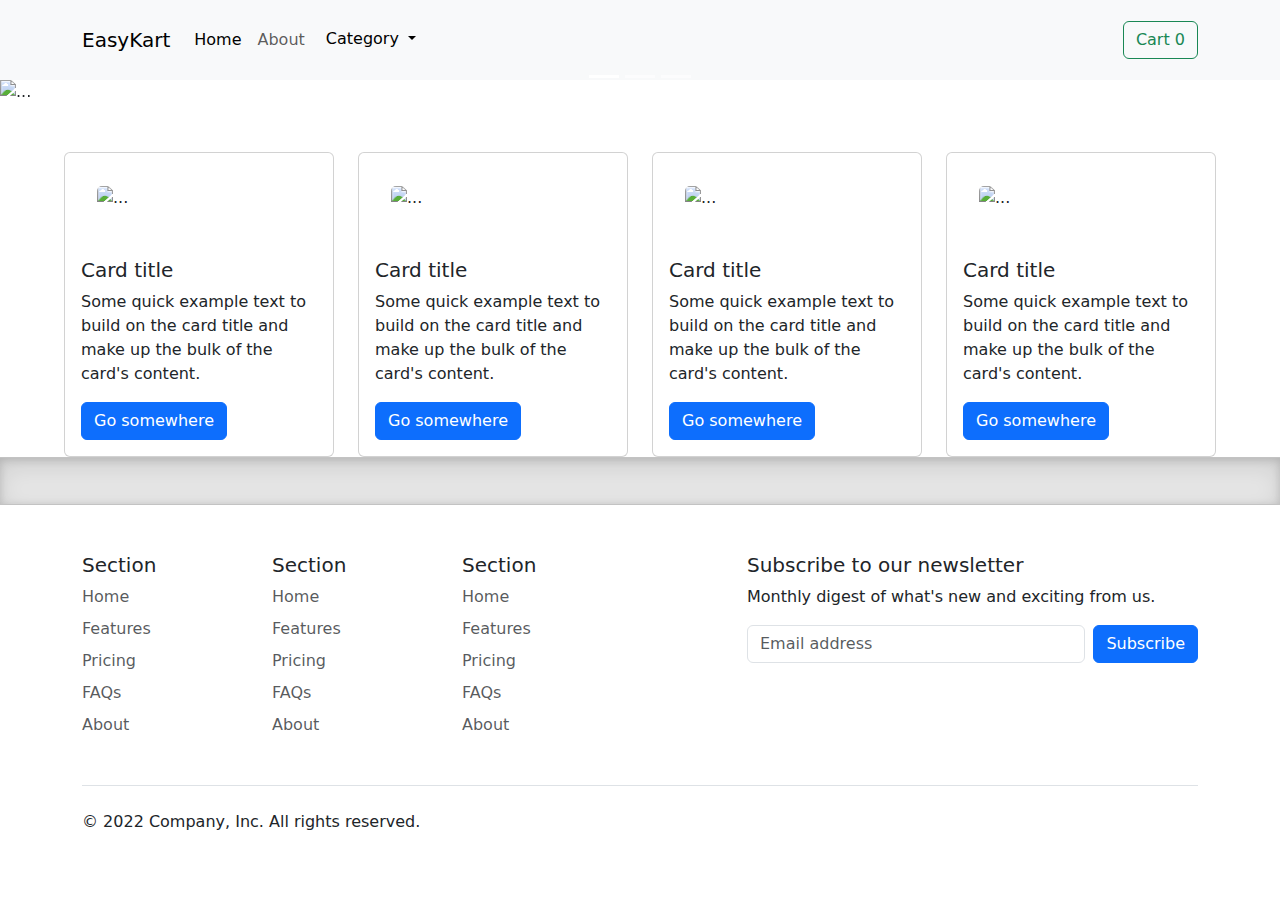
==== eCommerce.html @ ba72e535 "completed with basic landing page" ====
<!DOCTYPE html>
<html lang="en">
<head>
    <meta charset="UTF-8">
    <meta name="viewport" content="width=device-width, initial-scale=1.0">
    <title>Document</title>
    <link rel="stylesheet" href="https://cdn.jsdelivr.net/npm/bootstrap@5.3.2/dist/css/bootstrap.min.css">
</head>
<style>
  .b-example-divider {
    height: 3rem;
    background-color: rgba(0, 0, 0, .1);
    border: solid rgba(0, 0, 0, .15);
    border-width: 1px 0;
    box-shadow: inset 0 0.5em 1.5em rgba(0, 0, 0, .1), inset 0 0.125em 0.5em rgba(0, 0, 0, .15);
}

.b-custom-divider{
  height: 3rem;
    background-color: white;
    border: solid white;
}

.img-container{
  padding: 2rem;
}
.img-container img{
  width: 100%;
 

}
</style>
<body style="margin: 0;">

 
        <!--navbar-->
        <nav class="navbar navbar-expand-lg bg-body-tertiary" style="height: 5em;">
            <div class="container">
              <a class="navbar-brand" href="#">EasyKart</a>
              <button class="navbar-toggler" type="button" data-bs-toggle="collapse" data-bs-target="#navbarSupportedContent" aria-controls="navbarSupportedContent" aria-expanded="false" aria-label="Toggle navigation">
                <span class="navbar-toggler-icon"></span>
              </button>
              <div class="collapse navbar-collapse" id="navbarSupportedContent">
                <ul class="navbar-nav me-auto mb-2 mb-lg-0">
                  <li class="nav-item">
                    <a class="nav-link active" aria-current="page" href="#">Home</a>
                  </li>
                  <li class="nav-item">
                    <a class="nav-link" href="#">About</a>
                  </li>
                  <li>
                    <div class="dropdown">
                      <button class="btn btn-light dropdown-toggle" type="button" data-bs-toggle="dropdown" aria-expanded="false">
                        Category
                      </button>
                      <ul  class="dropdown-menu">
                        <li><a class="dropdown-item" href="#">Electronics</a></li>
                        <li><a class="dropdown-item" href="#">Kitchenware</a></li>
                        <li><a class="dropdown-item" href="#">Something else here</a></li>
                      </ul>
                    </div>
                  </li>
                </ul>
                <form class="d-flex" role="search">
                  <button class="btn btn-outline-success" type="submit">Cart <span>0</span></button>
                </form>
              </div>
            </div>
        </nav>

        <!--Carosal-->
   
        <div id="carouselExampleAutoplaying" class="carousel slide" data-bs-ride="carousel">
          <div class="carousel-indicators">
            <button type="button" data-bs-target="#carouselExampleIndicators" data-bs-slide-to="0" class="active" aria-current="true" aria-label="Slide 1"></button>
            <button type="button" data-bs-target="#carouselExampleIndicators" data-bs-slide-to="1" aria-label="Slide 2"></button>
            <button type="button" data-bs-target="#carouselExampleIndicators" data-bs-slide-to="2" aria-label="Slide 3"></button>
          </div>
          <div class="carousel-inner">
            <div class="carousel-item active">
              <img src="https://rukminim1.flixcart.com/fk-p-flap/1600/270/image/624b9fbe6a12cfd0.jpg?q=20" class="d-block w-100" alt="...">
            </div>
            <div class="carousel-item">
              <img src="https://rukminim1.flixcart.com/fk-p-flap/1600/270/image/4cd6690ef44564f3.jpg?q=20" class="d-block w-100" alt="...">
            </div>
            <div class="carousel-item">
              <img src="https://rukminim1.flixcart.com/fk-p-flap/1600/270/image/a787505b979e7579.jpg?q=20" class="d-block w-100" alt="...">
            </div>
          </div>

        </div>

        <!--Cards-->
        <div class="" style="width: 90vw; margin: auto;" >

        <div class="b-custom-divider"></div>

    

          <div class="row ">
            <div class="col-sm-12 col-md-6 col-lg-3  d-flex justify-content-center">
              <div class="card" style="width: 18rem;">
                <div class="img-container">
                  <img src="e75ddbda351d44e24b6b8099fa200aad.jpg" class="card-img-top" alt="...">
                </div>
                <div class="card-body" style="display: flex; flex-direction: column; align-items: flex-start; justify-content: center; ">
                  <h5 class="card-title">Card title</h5>
                  <p class="card-text">Some quick example text to build on the card title and make up the bulk of the card's content.</p>
                  <a href="#" class="btn btn-primary">Go somewhere</a>
                </div>
              </div>
            </div>
            <div class="col-sm-12 col-md-6 col-lg-3 d-flex justify-content-center">
              <div class="card" style="width: 18rem; ">
                <div class="img-container">
                  <img src="Vivo-Y56-Mobile-Phone-493665033-i-2-1200Wx1200H.jpeg" class="card-img-top" alt="..." style="height: 270px;">
                </div>
                <div class="card-body"  style="display: flex; flex-direction: column; align-items: flex-start; justify-content: center;">
                  <h5 class="card-title">Card title</h5>
                  <p class="card-text">Some quick example text to build on the card title and make up the bulk of the card's content.</p>
                  <a href="#" class="btn btn-primary">Go somewhere</a>
                </div>
              </div>
            </div>
            <div class="col-sm-12 col-md-6 col-lg-3 d-flex justify-content-center">
              <div class="card" style="width: 18rem;">
                <div class="img-container">
                  <img src="bsJ2hNrF.jpg" class="card-img-top" alt="...">
                </div>
                <div class="card-body"  style="display: flex; flex-direction: column; align-items: flex-start; justify-content: center; ">
                  <h5 class="card-title">Card title</h5>
                  <p class="card-text">Some quick example text to build on the card title and make up the bulk of the card's content.</p>
                  <a href="#" class="btn btn-primary">Go somewhere</a>
                </div>
              </div>
            </div>
            <div class="col-sm-12 col-md-6 col-lg-3 d-flex justify-content-center">
              <div class="card" style="width: 18rem;  ">
                <div class="img-container">
                  <img src="bsJ2hNrF.jpg" class="card-img-top" alt="...">
                </div>
                <div class="card-body"  style="display: flex; flex-direction: column; align-items: flex-start; justify-content: center; ">
                  <h5 class="card-title">Card title</h5>
                  <p class="card-text">Some quick example text to build on the card title and make up the bulk of the card's content.</p>
                  <a href="#" class="btn btn-primary">Go somewhere</a>
                </div>
              </div>
            </div>
       
        </div>
        
        
      </div>
      </div>
      <!--footer-->
      
      <div class="b-example-divider"></div>
      <div class="container" style="position: relative; bottom: 0px; width: 100vw; margin: auto;">
        <footer class="py-5" style="padding-bottom: 0!important;">
          <div class="row">
      <div class="col-6 col-md-2 mb-3">
        <h5>Section</h5>
        <ul class="nav flex-column">
          <li class="nav-item mb-2"><a href="#" class="nav-link p-0 text-muted">Home</a></li>
          <li class="nav-item mb-2"><a href="#" class="nav-link p-0 text-muted">Features</a></li>
          <li class="nav-item mb-2"><a href="#" class="nav-link p-0 text-muted">Pricing</a></li>
          <li class="nav-item mb-2"><a href="#" class="nav-link p-0 text-muted">FAQs</a></li>
          <li class="nav-item mb-2"><a href="#" class="nav-link p-0 text-muted">About</a></li>
        </ul>
      </div>

      <div class="col-6 col-md-2 mb-3">
        <h5>Section</h5>
        <ul class="nav flex-column">
          <li class="nav-item mb-2"><a href="#" class="nav-link p-0 text-muted">Home</a></li>
          <li class="nav-item mb-2"><a href="#" class="nav-link p-0 text-muted">Features</a></li>
          <li class="nav-item mb-2"><a href="#" class="nav-link p-0 text-muted">Pricing</a></li>
          <li class="nav-item mb-2"><a href="#" class="nav-link p-0 text-muted">FAQs</a></li>
          <li class="nav-item mb-2"><a href="#" class="nav-link p-0 text-muted">About</a></li>
        </ul>
      </div>

      <div class="col-6 col-md-2 mb-3">
        <h5>Section</h5>
        <ul class="nav flex-column">
          <li class="nav-item mb-2"><a href="#" class="nav-link p-0 text-muted">Home</a></li>
          <li class="nav-item mb-2"><a href="#" class="nav-link p-0 text-muted">Features</a></li>
          <li class="nav-item mb-2"><a href="#" class="nav-link p-0 text-muted">Pricing</a></li>
          <li class="nav-item mb-2"><a href="#" class="nav-link p-0 text-muted">FAQs</a></li>
          <li class="nav-item mb-2"><a href="#" class="nav-link p-0 text-muted">About</a></li>
        </ul>
      </div>

      <div class="col-md-5 offset-md-1 mb-3">
        <form>
          <h5>Subscribe to our newsletter</h5>
          <p>Monthly digest of what's new and exciting from us.</p>
          <div class="d-flex flex-column flex-sm-row w-100 gap-2">
            <label for="newsletter1" class="visually-hidden">Email address</label>
            <input id="newsletter1" type="text" class="form-control" placeholder="Email address">
            <button class="btn btn-primary" type="button">Subscribe</button>
          </div>
        </form>
      </div>
    </div>

    <div class="d-flex flex-column flex-sm-row justify-content-between py-4 my-4 border-top">
      <p>&copy; 2022 Company, Inc. All rights reserved.</p>
      <ul class="list-unstyled d-flex">
        <li class="ms-3"><a class="link-dark" href="#"><svg class="bi" width="24" height="24"><use xlink:href="#twitter"/></svg></a></li>
        <li class="ms-3"><a class="link-dark" href="#"><svg class="bi" width="24" height="24"><use xlink:href="#instagram"/></svg></a></li>
        <li class="ms-3"><a class="link-dark" href="#"><svg class="bi" width="24" height="24"><use xlink:href="#facebook"/></svg></a></li>
      </ul>
    </div>
  </footer>
  </div>
</div>


  
    
    <script src="https://cdn.jsdelivr.net/npm/bootstrap@5.3.2/dist/js/bootstrap.bundle.min.js"></script>
</body>
</html>
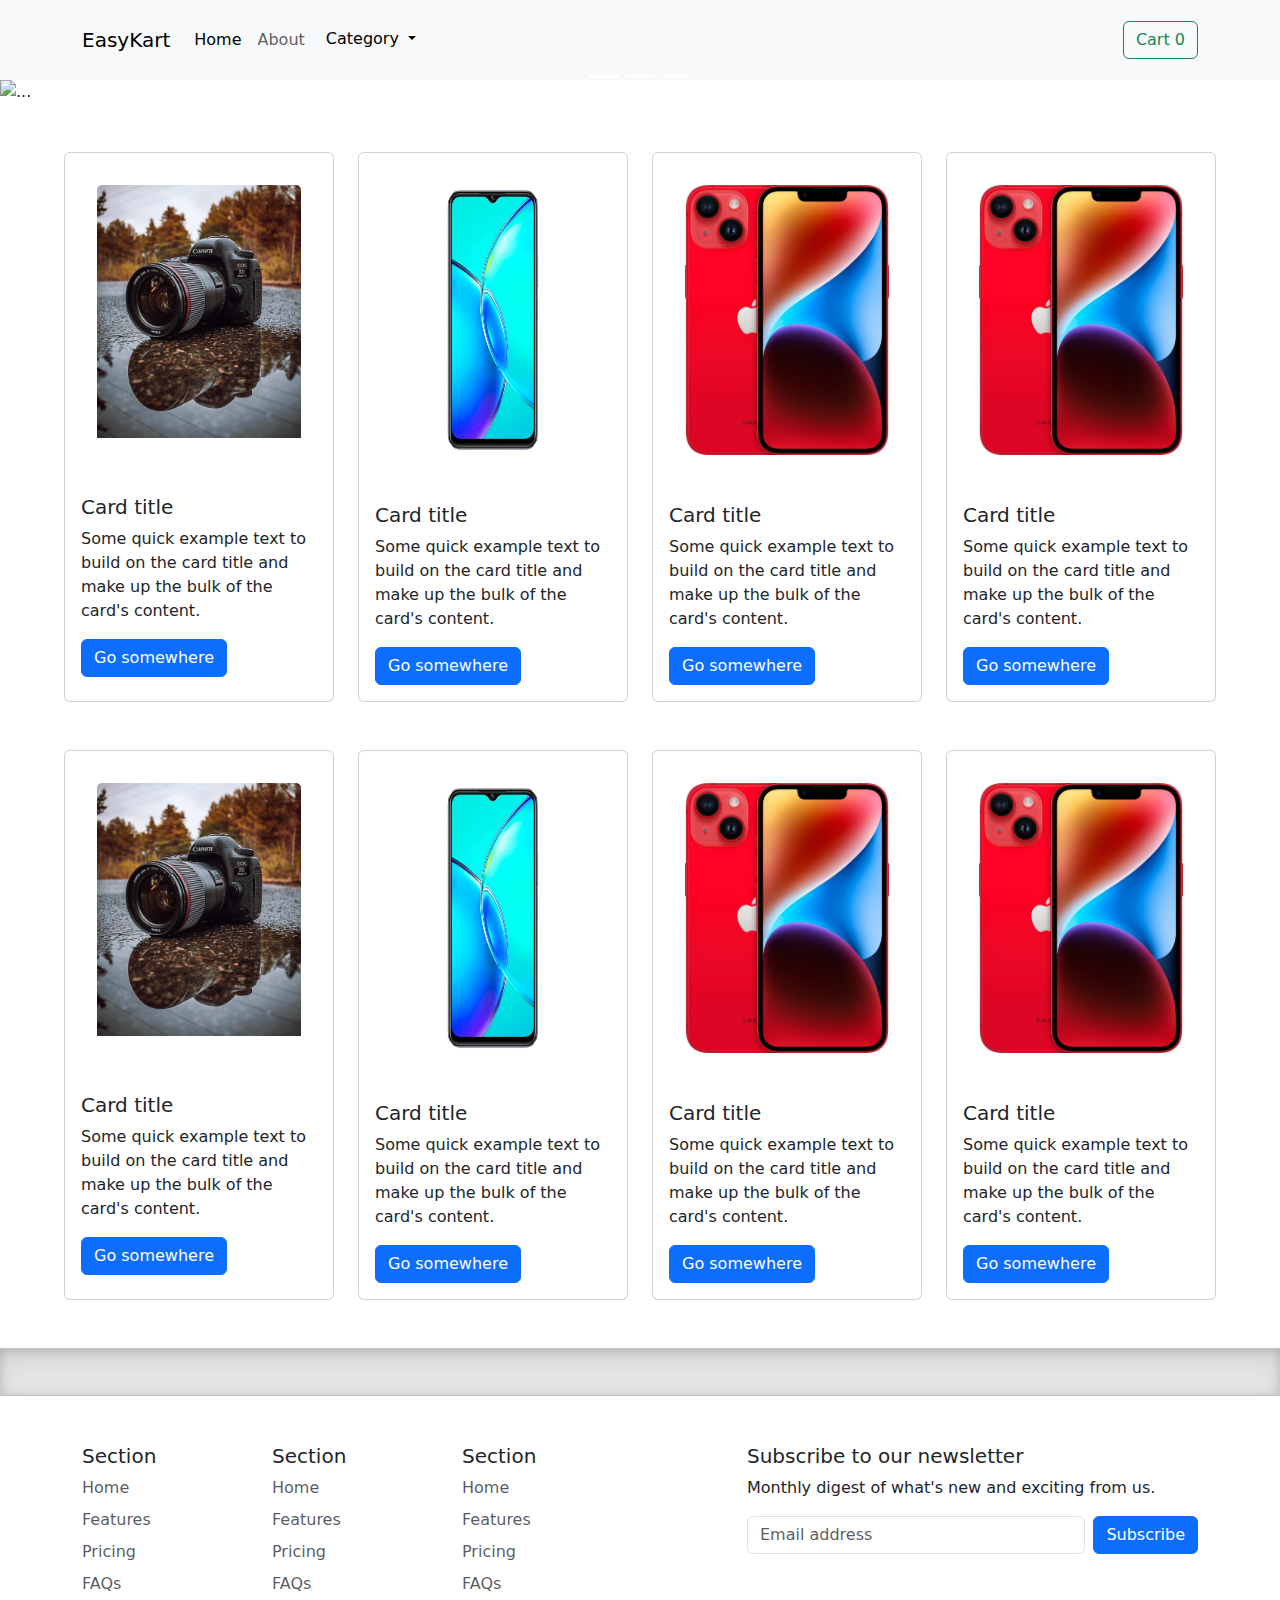
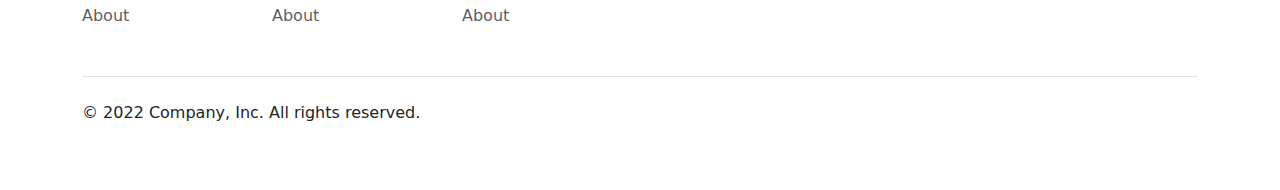
==== commit 4937b016: "done with minor changes" ====
--- a/eCommerce.html
+++ b/eCommerce.html
@@ -26,8 +26,11 @@
 }
 .img-container img{
   width: 100%;
- 
-
+}
+@media  (max-width : 920px){
+  .product{
+    margin-bottom: 1rem;
+  }
 }
 </style>
 <body style="margin: 0;">
@@ -94,14 +97,11 @@
         <div class="" style="width: 90vw; margin: auto;" >
 
         <div class="b-custom-divider"></div>
-
-    
-
           <div class="row ">
-            <div class="col-sm-12 col-md-6 col-lg-3  d-flex justify-content-center">
+            <div class="col-sm-12 col-md-6 col-lg-3  d-flex justify-content-center product">
               <div class="card" style="width: 18rem;">
                 <div class="img-container">
-                  <img src="e75ddbda351d44e24b6b8099fa200aad.jpg" class="card-img-top" alt="...">
+                  <img src="images/e75ddbda351d44e24b6b8099fa200aad.jpg" class="card-img-top" alt="...">
                 </div>
                 <div class="card-body" style="display: flex; flex-direction: column; align-items: flex-start; justify-content: center; ">
                   <h5 class="card-title">Card title</h5>
@@ -110,10 +110,10 @@
                 </div>
               </div>
             </div>
-            <div class="col-sm-12 col-md-6 col-lg-3 d-flex justify-content-center">
+            <div class="col-sm-12 col-md-6 col-lg-3 d-flex justify-content-center product">
               <div class="card" style="width: 18rem; ">
                 <div class="img-container">
-                  <img src="Vivo-Y56-Mobile-Phone-493665033-i-2-1200Wx1200H.jpeg" class="card-img-top" alt="..." style="height: 270px;">
+                  <img src="images/Vivo-Y56-Mobile-Phone-493665033-i-2-1200Wx1200H.jpeg" class="card-img-top" alt="..." style="height: 270px;">
                 </div>
                 <div class="card-body"  style="display: flex; flex-direction: column; align-items: flex-start; justify-content: center;">
                   <h5 class="card-title">Card title</h5>
@@ -122,10 +122,10 @@
                 </div>
               </div>
             </div>
-            <div class="col-sm-12 col-md-6 col-lg-3 d-flex justify-content-center">
+            <div class="col-sm-12 col-md-6 col-lg-3 d-flex justify-content-center product">
               <div class="card" style="width: 18rem;">
                 <div class="img-container">
-                  <img src="bsJ2hNrF.jpg" class="card-img-top" alt="...">
+                  <img src="images/bsJ2hNrF.jpg" class="card-img-top" alt="...">
                 </div>
                 <div class="card-body"  style="display: flex; flex-direction: column; align-items: flex-start; justify-content: center; ">
                   <h5 class="card-title">Card title</h5>
@@ -134,10 +134,10 @@
                 </div>
               </div>
             </div>
-            <div class="col-sm-12 col-md-6 col-lg-3 d-flex justify-content-center">
+            <div class="col-sm-12 col-md-6 col-lg-3 d-flex justify-content-center product">
               <div class="card" style="width: 18rem;  ">
                 <div class="img-container">
-                  <img src="bsJ2hNrF.jpg" class="card-img-top" alt="...">
+                  <img src="images/bsJ2hNrF.jpg" class="card-img-top" alt="...">
                 </div>
                 <div class="card-body"  style="display: flex; flex-direction: column; align-items: flex-start; justify-content: center; ">
                   <h5 class="card-title">Card title</h5>
@@ -148,7 +148,59 @@
             </div>
        
         </div>
-        
+        <div class="b-custom-divider"></div>
+        <div class="row ">
+          <div class="col-sm-12 col-md-6 col-lg-3  d-flex justify-content-center product">
+            <div class="card" style="width: 18rem;">
+              <div class="img-container">
+                <img src="images/e75ddbda351d44e24b6b8099fa200aad.jpg" class="card-img-top" alt="...">
+              </div>
+              <div class="card-body" style="display: flex; flex-direction: column; align-items: flex-start; justify-content: center; ">
+                <h5 class="card-title">Card title</h5>
+                <p class="card-text">Some quick example text to build on the card title and make up the bulk of the card's content.</p>
+                <a href="#" class="btn btn-primary">Go somewhere</a>
+              </div>
+            </div>
+          </div>
+          <div class="col-sm-12 col-md-6 col-lg-3 d-flex justify-content-center product">
+            <div class="card" style="width: 18rem; ">
+              <div class="img-container">
+                <img src="images/Vivo-Y56-Mobile-Phone-493665033-i-2-1200Wx1200H.jpeg" class="card-img-top" alt="..." style="height: 270px;">
+              </div>
+              <div class="card-body"  style="display: flex; flex-direction: column; align-items: flex-start; justify-content: center;">
+                <h5 class="card-title">Card title</h5>
+                <p class="card-text">Some quick example text to build on the card title and make up the bulk of the card's content.</p>
+                <a href="#" class="btn btn-primary">Go somewhere</a>
+              </div>
+            </div>
+          </div>
+          <div class="col-sm-12 col-md-6 col-lg-3 d-flex justify-content-center product">
+            <div class="card" style="width: 18rem;">
+              <div class="img-container">
+                <img src="images/bsJ2hNrF.jpg" class="card-img-top" alt="...">
+              </div>
+              <div class="card-body"  style="display: flex; flex-direction: column; align-items: flex-start; justify-content: center; ">
+                <h5 class="card-title">Card title</h5>
+                <p class="card-text">Some quick example text to build on the card title and make up the bulk of the card's content.</p>
+                <a href="#" class="btn btn-primary">Go somewhere</a>
+              </div>
+            </div>
+          </div>
+          <div class="col-sm-12 col-md-6 col-lg-3 d-flex justify-content-center product">
+            <div class="card" style="width: 18rem;  ">
+              <div class="img-container">
+                <img src="images/bsJ2hNrF.jpg" class="card-img-top" alt="...">
+              </div>
+              <div class="card-body"  style="display: flex; flex-direction: column; align-items: flex-start; justify-content: center; ">
+                <h5 class="card-title">Card title</h5>
+                <p class="card-text">Some quick example text to build on the card title and make up the bulk of the card's content.</p>
+                <a href="#" class="btn btn-primary">Go somewhere</a>
+              </div>
+            </div>
+          </div>
+     
+      </div>
+        <div class="b-custom-divider"></div>
         
       </div>
       </div>
